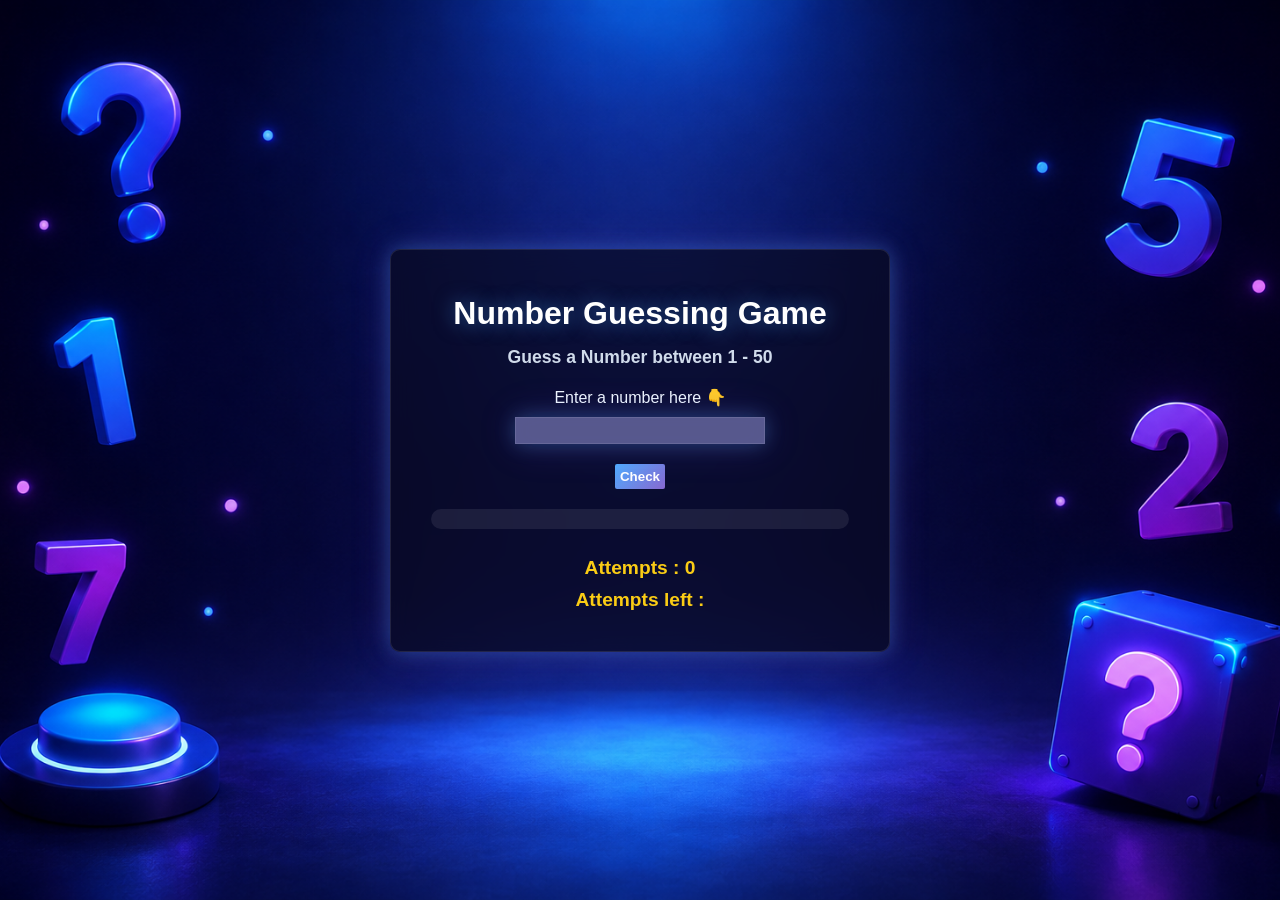
==== 06-Number Guessing Game/index.html @ 0b336b47 "Add Day-6 Project" ====
<!DOCTYPE html>
<html lang="en">
<head>
    <meta charset="UTF-8">
    <meta name="viewport" content="width=device-width, initial-scale=1.0">
    <title>Number Guessing Game</title>
    <link rel="stylesheet" href="style.css">
</head>
<body>

    <div class="container">
        <h1 >Number Guessing Game   </h1>
        
        <h2>Guess a Number between 1 - 50 </h2>

        <label for="num">Enter a number here 👇</label>
        <input type="number" id="guess">

        <br>

        <button id="check">Check</button>

        <p id="message"></p>

        <br>

        <p id="attempts"> Attempts : 0 </p>

        <p id="attemptsLeft">Attempts left : </p>

    </div>
    <script src="script.js"></script>
</body>

</html>
---- 06-Number Guessing Game/style.css ----
*{
    margin: 0;
    padding: 0;
    box-sizing: border-box;
    font-family:'Poppins', sans-serif;
}

body{

    min-height: 100vh;
    display: flex;
    justify-content: center;
    align-items: center;
    background-image: url(assets/bg\ image.png);
    background-size: cover;
    background-position:  center;
    background-repeat: no-repeat;
    

}

.container{

    width: 90%;
    max-width: 500px; 
    text-align:center;
    padding: 40px;
    background: rgba(10,10,30,0.65);
    backdrop-filter: blur(12px);
    border: 1px solid rgba(255,255,255,0.1);
    box-shadow: 0 0 20px rgba(79,172,254,0.3),
                0 0 40px rgba(139,92,246,0.2);
    border-radius: 10px;

}

h1{

    color: white;
    font-size: 2rem;
    margin-top: 5px;
    margin-bottom: 15px;
    text-shadow: 0 0 20px rgba(79,172,254,0.5);
    

}

h2{

    color: #d0dbeb;
    font-size: 1.1rem;
    margin-top: 10px;
    margin-bottom: 20px;

}
label{
    display:block ;
    width: 100%;
    max-width: 700px;
    color: aliceblue;
}

input{

    width: 250px;
    padding: 5px;
    border: none;
    text-align: center;
    background: rgba(131, 131, 197, 0.65);
    backdrop-filter: blur(12px);
    border: 1px solid rgba(255,255,255,0.1);
    box-shadow: 0 0 20px rgba(79,172,254,0.3),
                0 0 40px rgba(139,92,246,0.2);
    color: white;
    margin-top  : 10px;     
}

button{
    padding: 5px;
    border: none;
    border-radius: 2px;
    background: linear-gradient(135deg, #4facfe, #8768d0);
    cursor: pointer;
    font-weight: bold;
    color: white;
    transition: 0.3s;
    margin-top: 20px;

}

button:hover{

    box-shadow:
    0 0 15px rgba(79,172,254,0.5);

}

#message{

    margin-top: 20px;
    padding: 10px;
    border-radius: 15px;
    background: rgba(255,255,255,0.08);
    color: white;

}

#attempts{

    color: aliceblue;
    margin-top: 10px;
    color: #facc15;
    font-size: 1.2rem;
    font-weight: bold;

}

#attemptsLeft{

    color: aliceblue;
    margin-top: 10px;
    color: #facc15;
    font-size: 1.2rem;
    font-weight: bold;

}
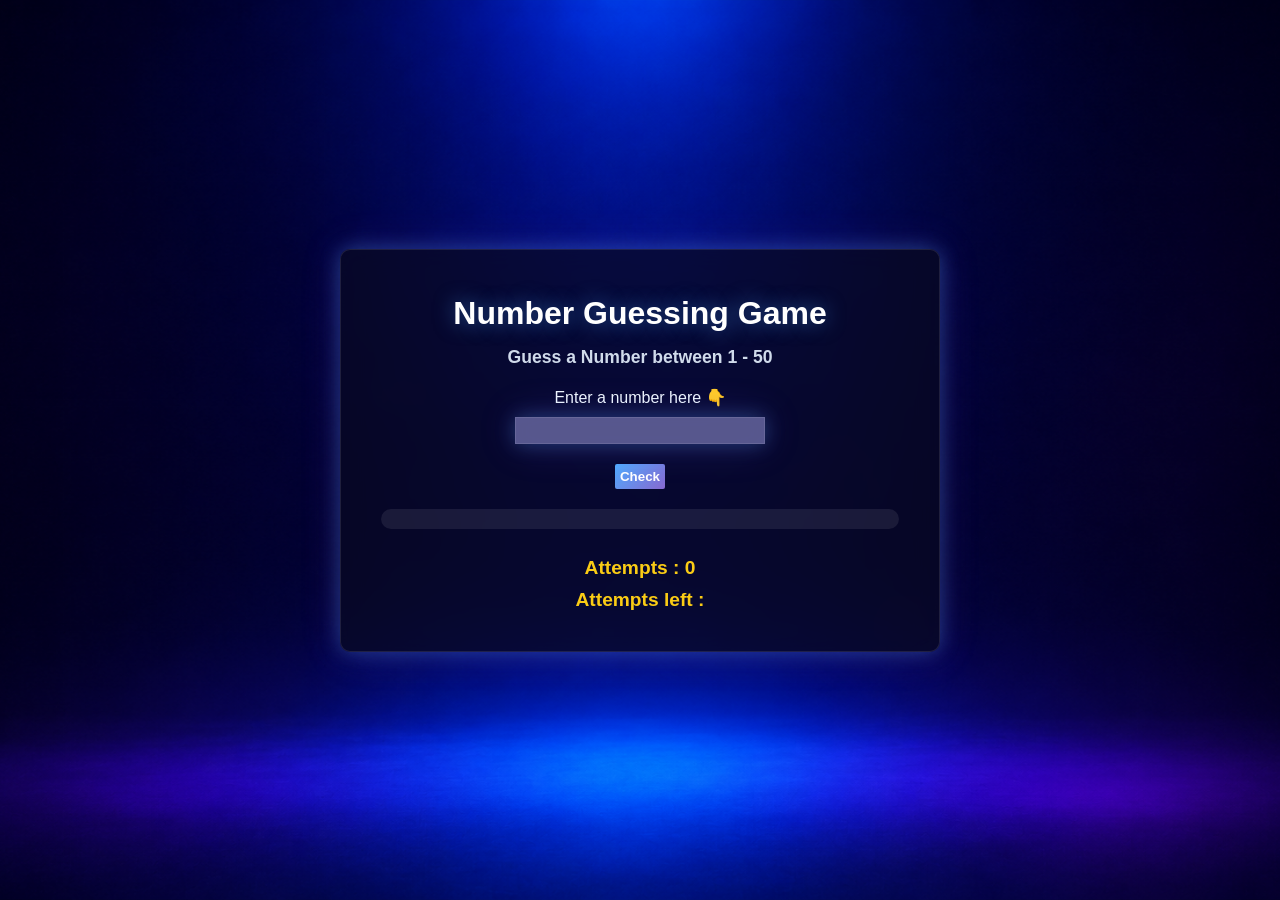
==== commit b78dde53: "Update Day-6 Background" ====
--- a/06-Number Guessing Game/index.html
+++ b/06-Number Guessing Game/index.html
@@ -9,7 +9,7 @@
 <body>
 
     <div class="container">
-        <h1 >Number Guessing Game   </h1>
+        <h1 >Number Guessing Game</h1>
         
         <h2>Guess a Number between 1 - 50 </h2>
 
--- a/06-Number Guessing Game/style.css
+++ b/06-Number Guessing Game/style.css
@@ -6,7 +6,7 @@
 }
 
 body{
-
+    width: 100%;
     min-height: 100vh;
     display: flex;
     justify-content: center;
@@ -22,7 +22,7 @@
 .container{
 
     width: 90%;
-    max-width: 500px; 
+    max-width: 600px; 
     text-align:center;
     padding: 40px;
     background: rgba(10,10,30,0.65);
